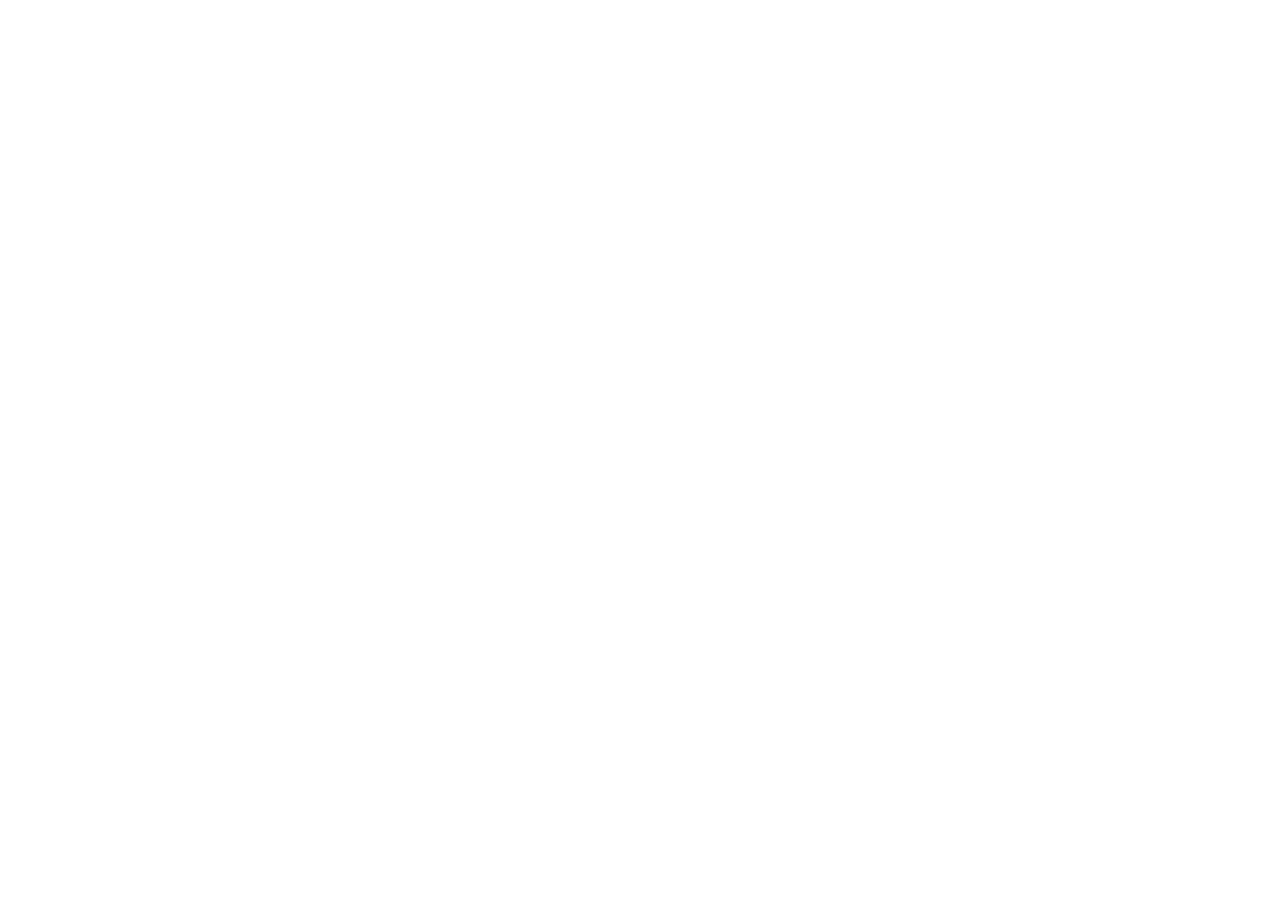
==== index.html @ a064035d "Initial commit" ====
<!DOCTYPE html>
<html lang="en">
<head>
    <meta charset="UTF-8" />
    <meta name="viewport" content="width=device-width", initial-scale="1.0" />
    <title>Masterdots</title>
</head>
<body>

</body>
</html>
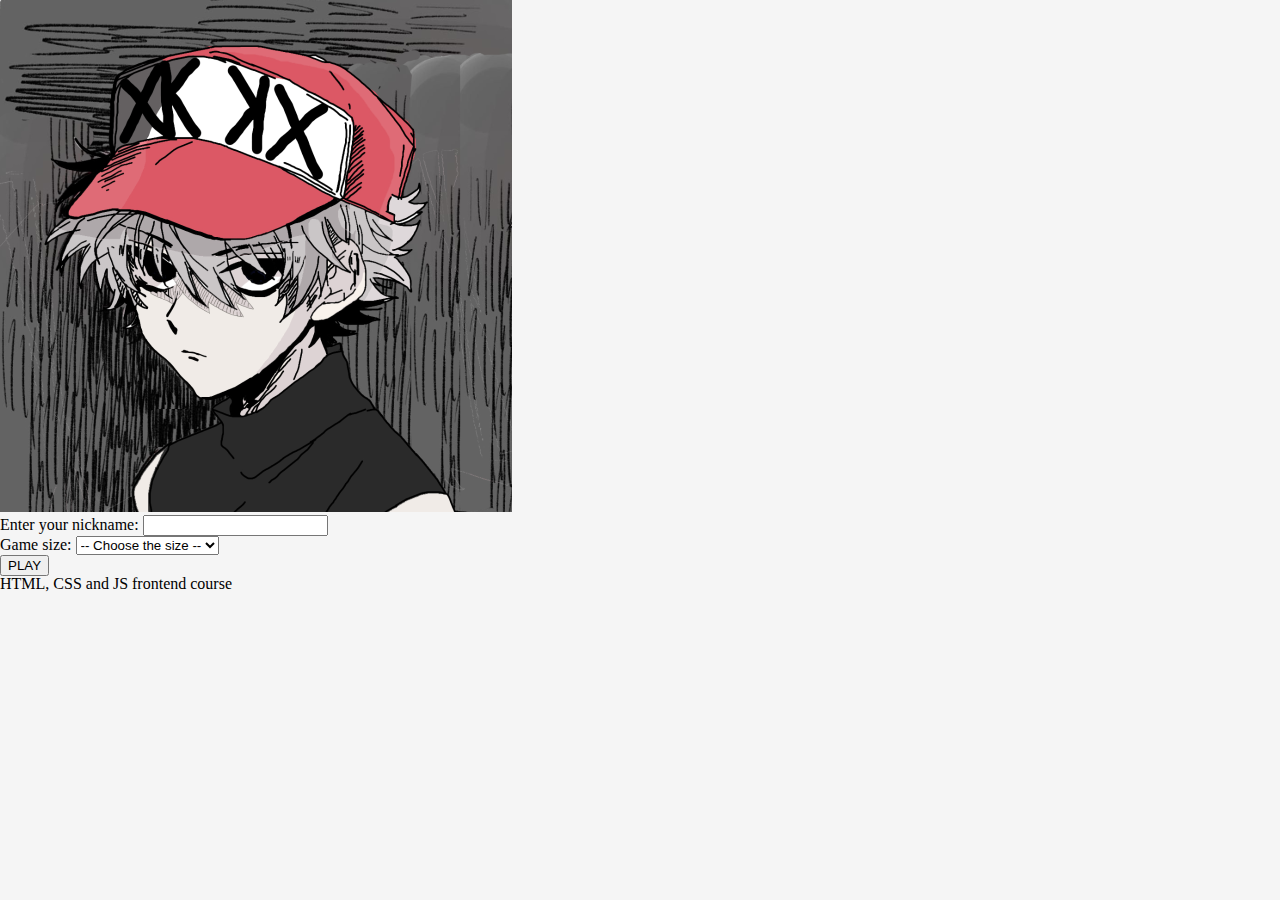
==== commit f2ab0e79: "Add header, footer and main content for login page" ====
--- a/index.html
+++ b/index.html
@@ -4,8 +4,42 @@
     <meta charset="UTF-8" />
     <meta name="viewport" content="width=device-width", initial-scale="1.0" />
     <title>Masterdots</title>
+    <link rel="stylesheet" href="./css/reset.css" />
+    <link rel="stylesheet" href="./css/styles.css" />
 </head>
 <body>
+    <!-- Header -->
+    <header>
+        <img src="./img/logo.png" alt="Masterdots logo"/>
+    </header>
+
+    <!-- Main -->
+    <main>
+        <!-- Form -->
+        <form action="#" method="" accept-charset="utf-8">
+            <div class="itemform">
+                <label for="nickname">Enter your nickname: </label>
+                <input type="text" name="nickname" id="nickname" />
+            </div>
+            <div class="itemform">
+                <label for="size">Game size: </label>
+                <select name="size" id="size">
+                    <option value="">-- Choose the size --</option>
+                    <option value="1">4x4</option>
+                    <option value="2">5x5</option>
+                    <option value="3">6x6</option>
+                </select>
+            </div>
+            <div class="itemform">
+                <input type="submit" value="PLAY" />
+            </div>
+        </form>
+    </main>
+
+    <!-- Footer -->
+    <footer>
+        <p>HTML, CSS and JS frontend course</p>
+    </footer>
 
 </body>
 </html>
--- a/css/styles.css
+++ b/css/styles.css
@@ -0,0 +1,3 @@
+body{
+    background-color: #f5f5f5;
+}
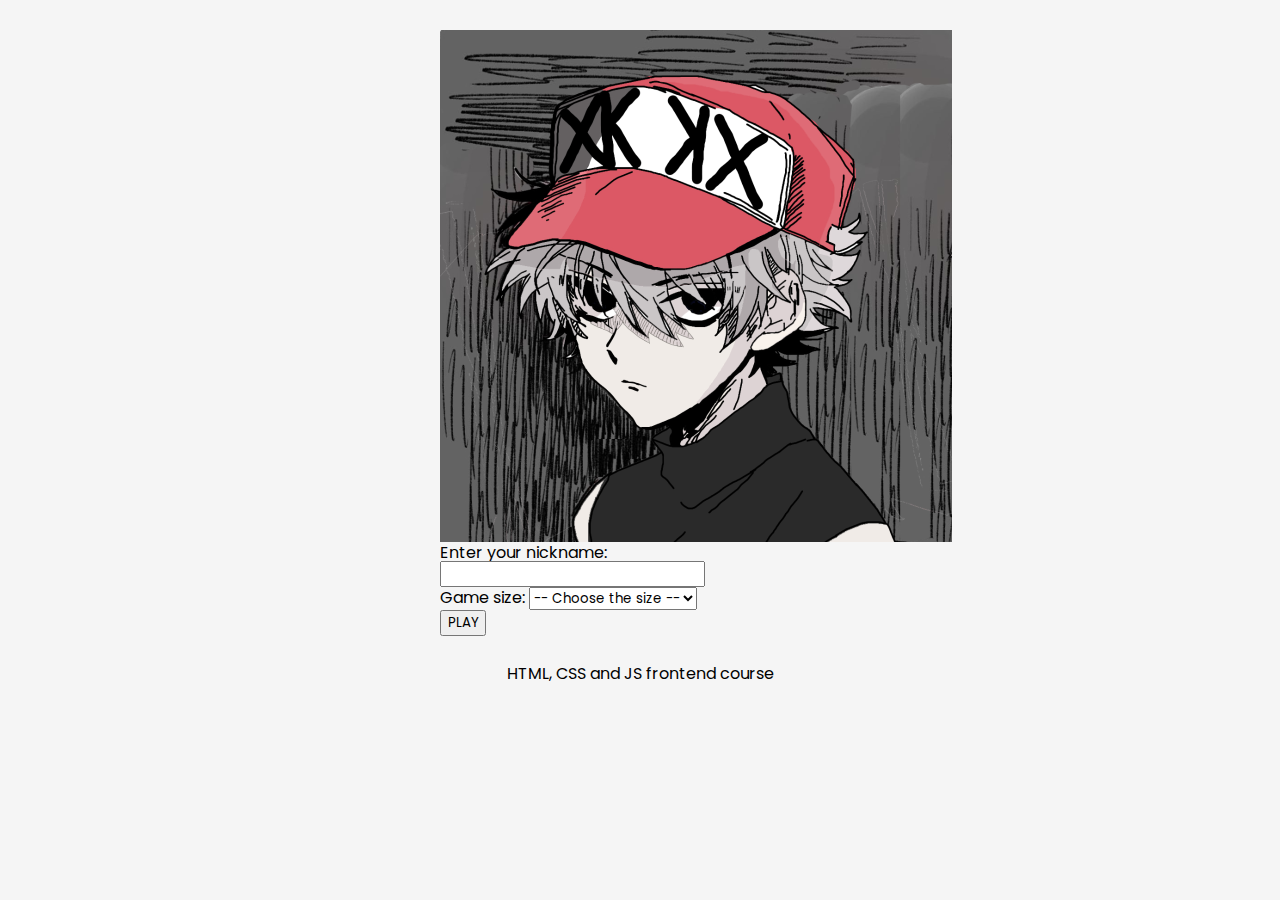
==== commit 78abdbcb: "Add basic centering and font family to styles css" ====
--- a/index.html
+++ b/index.html
@@ -4,6 +4,9 @@
     <meta charset="UTF-8" />
     <meta name="viewport" content="width=device-width", initial-scale="1.0" />
     <title>Masterdots</title>
+    <link rel="preconnect" href="https://fonts.googleapis.com">
+    <link rel="preconnect" href="https://fonts.gstatic.com" crossorigin>
+    <link href="https://fonts.googleapis.com/css2?family=Poppins:wght@100;200;300;400&display=swap" rel="stylesheet">
     <link rel="stylesheet" href="./css/reset.css" />
     <link rel="stylesheet" href="./css/styles.css" />
 </head>
--- a/css/styles.css
+++ b/css/styles.css
@@ -1,3 +1,23 @@
-body{
+body {
     background-color: #f5f5f5;
+    font-family: 'Poppins', sans-serif;
 }
+
+header, footer {
+    text-align: center;
+    width: 400px;
+    margin: 30px auto 0px auto;
+}
+
+main {
+    width: 400px;
+    margin: 0px auto 0px auto;
+}
+
+input {
+    font-family: 'Poppins', sans-serif;
+}
+
+select {
+    font-family: 'Poppins', sans-serif;
+}
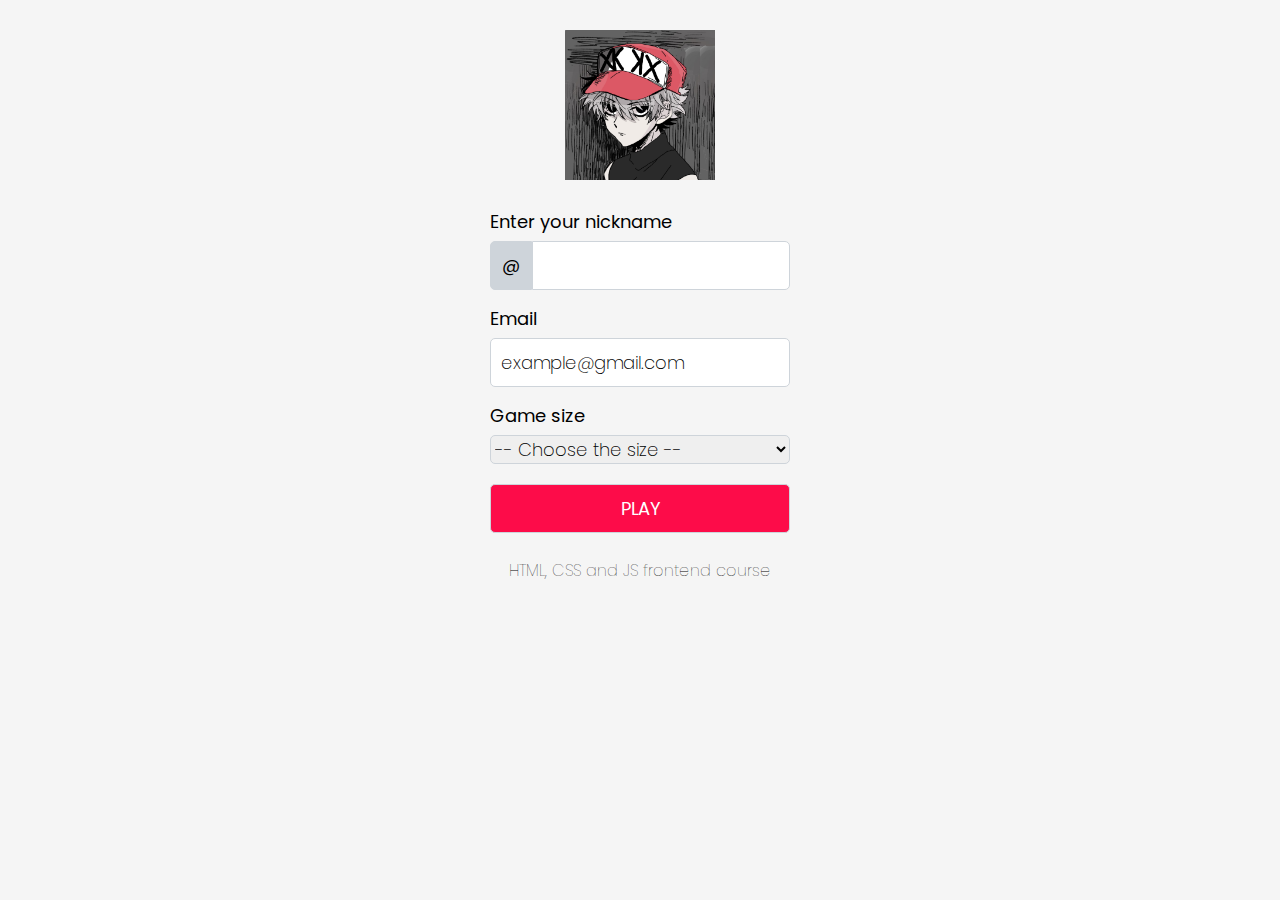
==== commit c1dc23fe: "Fix logo size and add good style to login page" ====
--- a/index.html
+++ b/index.html
@@ -13,7 +13,7 @@
 <body>
     <!-- Header -->
     <header>
-        <img src="./img/logo.png" alt="Masterdots logo"/>
+        <img src="./img/logo.png" alt="Masterdots logo" id="logo"/>
     </header>
 
     <!-- Main -->
@@ -21,11 +21,16 @@
         <!-- Form -->
         <form action="#" method="" accept-charset="utf-8">
             <div class="itemform">
-                <label for="nickname">Enter your nickname: </label>
-                <input type="text" name="nickname" id="nickname" />
+                <label for="nickname">Enter your nickname</label>
+                <input type="text" name="nickname" value="@" id="nicknamea" readonly>
+                <input type="text" name="nickname" id="nickname">
+            </div>
+            <div>
+                <label for="email">Email</label>
+                <input type="email" name="email" value="example@gmail.com" id="email">
             </div>
             <div class="itemform">
-                <label for="size">Game size: </label>
+                <label for="size">Game size</label>
                 <select name="size" id="size">
                     <option value="">-- Choose the size --</option>
                     <option value="1">4x4</option>
--- a/css/styles.css
+++ b/css/styles.css
@@ -5,19 +5,81 @@
 
 header, footer {
     text-align: center;
-    width: 400px;
+    width: 300px;
     margin: 30px auto 0px auto;
 }
 
 main {
-    width: 400px;
+    width: 300px;
     margin: 0px auto 0px auto;
 }
 
+form {
+    display: flex;
+    flex-direction: column;
+    row-gap: 20px;
+    font-size: 18px;
+}
+
+label {
+    display: block;
+    margin-bottom: 10px;
+}
+
 input {
+    display: inline;
     font-family: 'Poppins', sans-serif;
+    width: 236px;
+    border: 1px solid #ced4da;
+    padding: 10px;
+    border-radius: 0px 5px 5px 0px;
+    font-weight: 200;
+    font-size: 18px;
+}
+
+input[type="email"] {
+    border: 1px solid #ced4da;
+    font-weight: 200;
+    font-size: 18px;
+    border-radius: 5px;
+    width: 278px;
+}
+
+input[type="submit"] {
+    background-color: #fd0c49;
+    color: #fff;
+    font-weight: 400;
+    border-radius: 5px;
+    width: 100%;
 }
 
 select {
     font-family: 'Poppins', sans-serif;
+    width: 100%;
+    border: 1px solid #ced4da;
+    border-radius: 5px;
+    font-weight: 200;
+    font-size: 18px;
 }
+
+footer {
+    font-weight: 100;
+}
+
+#logo {
+    width: 50%;
+    margin-bottom: 30px;
+}
+
+#nicknamea {
+    float: left;
+    font-family: 'Poppins', sans-serif;
+    text-align: center;
+    width: 20px;
+    background-color: #ced4da;
+    border: 1px solid #ced4da;
+    padding: 10px;
+    border-radius: 5px 0px 0px 5px;
+    font-weight: 400;
+    font-size: 18px;
+}
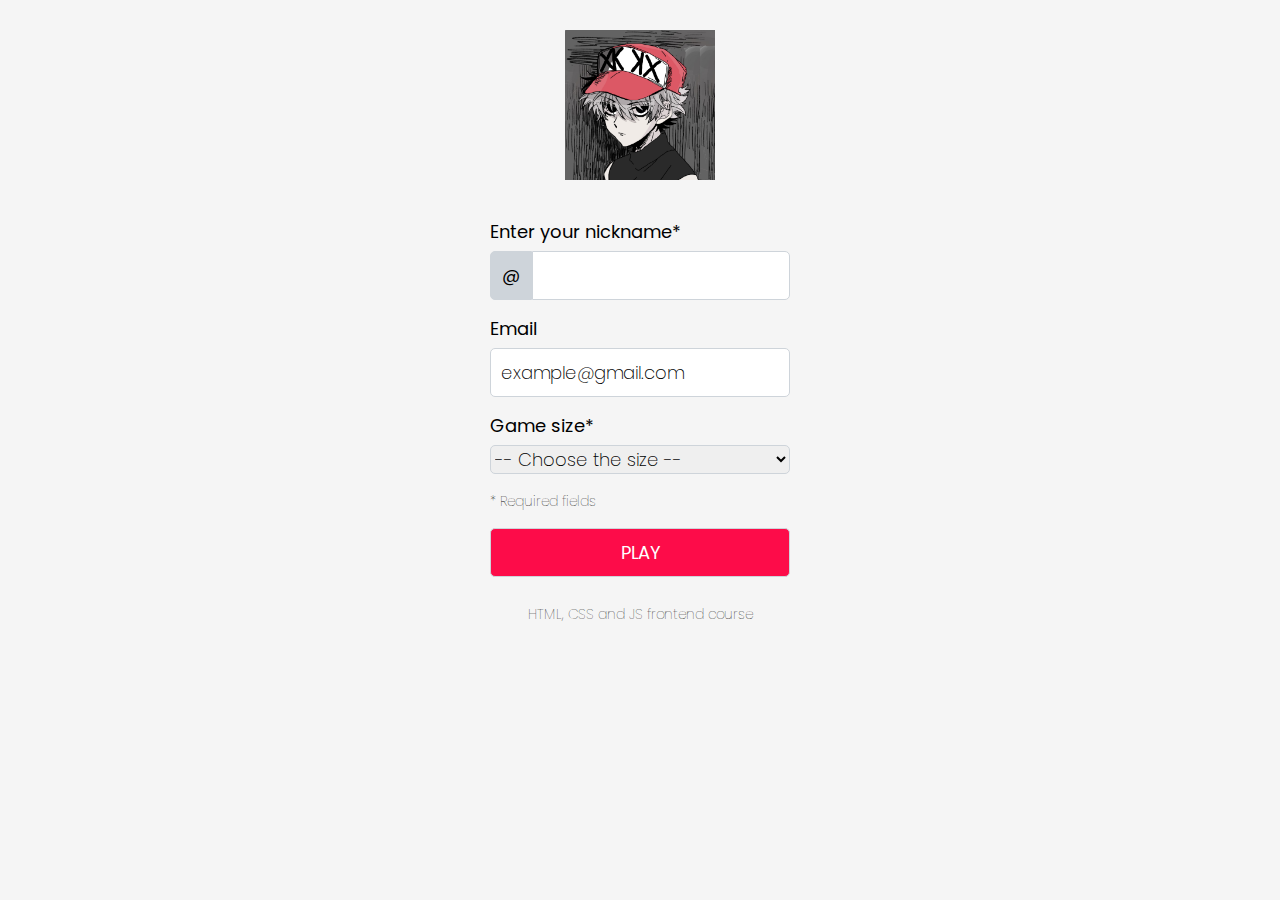
==== commit 2183460c: "Add security checks to login form" ====
--- a/index.html
+++ b/index.html
@@ -18,28 +18,36 @@
 
     <!-- Main -->
     <main>
+        <!-- Error message -->
+        <div>
+            <p id="error"></p>
+        </div>
+
         <!-- Form -->
-        <form action="#" method="" accept-charset="utf-8">
+        <form action="game.html" accept-charset="utf-8" id="login-form">
             <div class="itemform">
-                <label for="nickname">Enter your nickname</label>
+                <label for="nickname">Enter your nickname*</label>
                 <input type="text" name="nickname" value="@" id="nicknamea" readonly>
-                <input type="text" name="nickname" id="nickname">
+                <input type="text" name="nickname" id="nickname" required minlength="2">
             </div>
             <div>
                 <label for="email">Email</label>
                 <input type="email" name="email" value="example@gmail.com" id="email">
             </div>
             <div class="itemform">
-                <label for="size">Game size</label>
+                <label for="size">Game size*</label>
                 <select name="size" id="size">
-                    <option value="">-- Choose the size --</option>
+                    <option value="0">-- Choose the size --</option>
                     <option value="1">4x4</option>
                     <option value="2">5x5</option>
                     <option value="3">6x6</option>
                 </select>
             </div>
             <div class="itemform">
-                <input type="submit" value="PLAY" />
+                <p>* Required fields</p>
+            </div>
+            <div class="itemform">
+                <input type="submit" value="PLAY" id="play">
             </div>
         </form>
     </main>
@@ -49,5 +57,8 @@
         <p>HTML, CSS and JS frontend course</p>
     </footer>
 
+    <!-- Scripts -->
+    <script src="./js/app.js"></script>
+
 </body>
 </html>
--- a/css/styles.css
+++ b/css/styles.css
@@ -62,6 +62,11 @@
     font-size: 18px;
 }
 
+p {
+    font-weight: 175;
+    font-size: 14px;
+}
+
 footer {
     font-weight: 100;
 }
@@ -83,3 +88,11 @@
     font-weight: 400;
     font-size: 18px;
 }
+
+#error {
+    text-align: center;
+    color: #fd0c49;
+    font-weight: 300;
+    font-size: 14px;
+    margin-bottom: 10px;
+}
